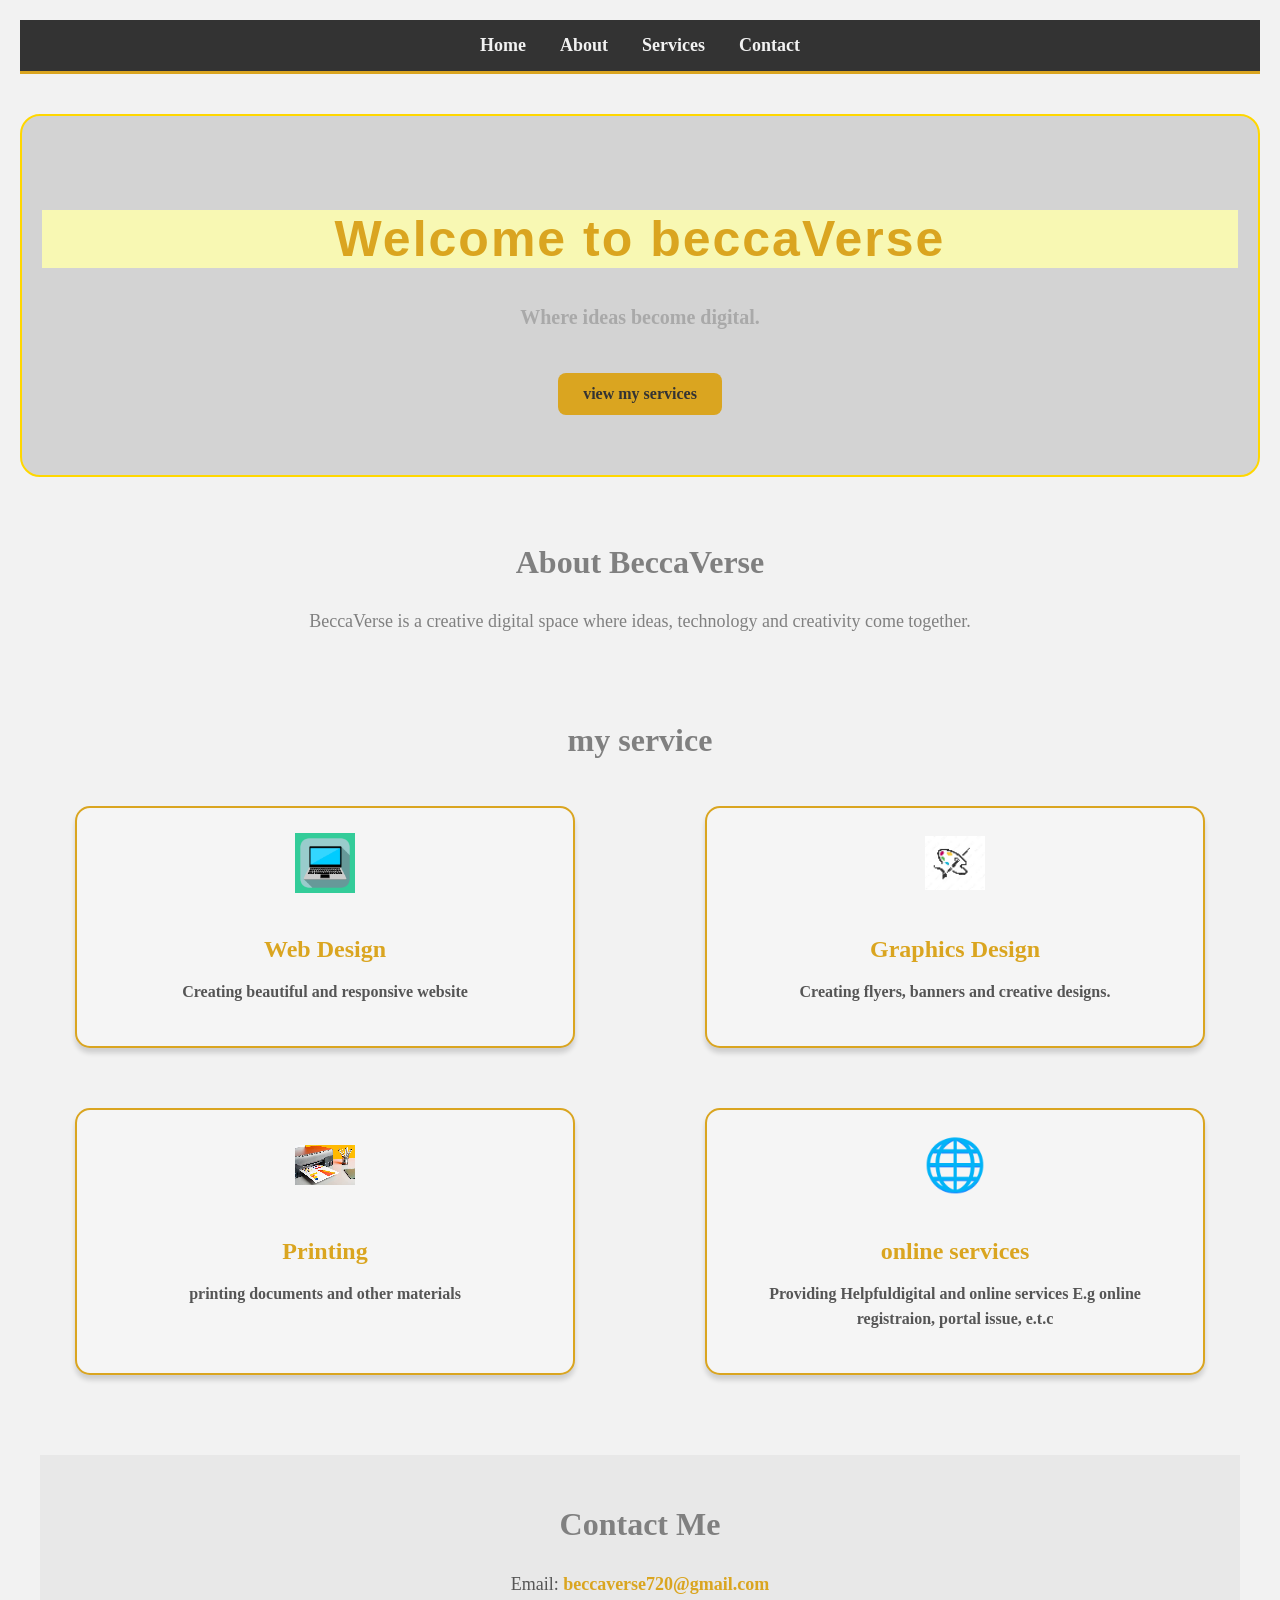
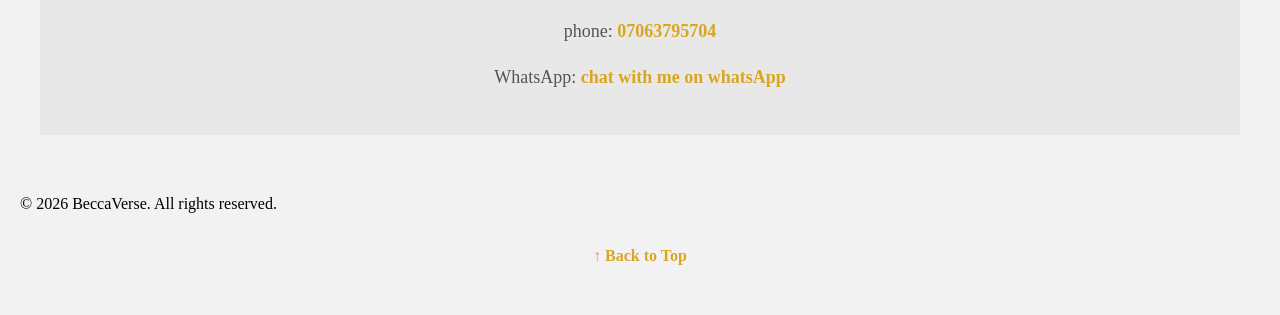
==== beccaverse.html @ 8858f7a9 "Complete BeccaVerse website" ====
<!DOCTYPE html>
<html>
  <head>
    <title>BeccaVerse</title>
    <style>
      p {
      line-height: 1.6;
    }
      .main-title{
        color: goldenrod;
        font-family: Arial;
        font-size: 50px;
        background-color:rgb(248, 248, 179);
       text-align: center;
       letter-spacing: 2px;
      }
      .motto-bar{
       text-align: center;
       font-size: 20px;
       color: darkgray;
       font-weight: bold;
      }
      .section-title{
        font-size: 32px;
        text-align: center;
        color: grey;
      }
      .about-text{
        text-align: center;
        font-size: 18px;
        color: grey;
        margin: 20px;

      }
      .service-card{
        background-color: whitesmoke;
        padding: 25px;
        border-radius: 15px;
        text-align: center;
        margin: 20px auto;
        color: goldenrod;
        font-weight: bold;
        font-family: Tahoma;
        max-width: 500px;
        box-shadow: 0 5px 5px rgba(0, 0, 0, 0.15);
        border: 2px solid  #DAA520;
        transition: 0.3s;
        box-sizing: border-box;
        width: 100%;
      }
      .service-card:hover{
        transform: translateY(-5px);
        box-shadow: 0 10px 25px rgba(0, 0, 0, 0.2);
      }
      .service-instruct{
       color: grey;
      }
      .service-container{
        display: grid;
        grid-template-columns: repeat(2, 1fr);
        gap: 20px;
        align-items: stretch;
        
      }
      @media (max-width: 600px){
        .service-container {
          grid-template-columns: 1fr;
        }
      }
    .service-card h3 {
    color: #DAA520;
    font-size: 24px;
    margin-bottom: 10px;
}
.service-card p {
    color: #555;
    font-size: 16px;
    line-height: 1.6;
}
.contact-info{
  text-align: center;
  font-size: 18px;
  color:#555;
  margin-top: 20px;
  background-color:  #E8E8E8;
  padding: 25px;
  border-radius: 2px solid #DAA520;

}
.contact-info a {
    color:  #DAA520;
    text-decoration: none;
    font-weight: bold;
}
.contact-info a:hover {
    color: #B8860B;
}
  .nav-bar{
    text-align: center;
    margin-bottom: 40px;
    background-color: #333;
    padding: 15px;
    border-bottom: 3px solid;
    border-color: #DAA520;
    position: sticky;
    top: 0;
    z-index: 1000;
  }
  .nav-bar a {
    color: #F2F2F2;
    text-decoration: none;
    font-size: 18px;
    margin: 0 15px;
    font-weight: bold;
    transition: 0.5s;
}
    .nav-bar a:hover {
    color: #DAA520;
}
    body{
      background-color: #F2F2F2;
      margin: 0;
      padding: 20px;
      font-family: Tahoma;
    }
    .hero{
      padding: 60px 20px;
      text-align: center;
      background-color: lightgrey ; 
      border-radius: 20px;
      border: 2px solid;
      border-color: gold;
    }
    .hero-button{
      display: inline-block;
      background-color: #DAA520;
      color: #333;
      padding: 12px 25px;
      border-radius: 8px;
      font-weight: bold;
      margin-top: 20px;
      text-decoration: none;
      translate: 0.5s;
    }
    .hero-button:hover{
      background-color: #B8860B;
    color: #F2F2F2;
    }
    .section-button{
      padding: 40px 20px;
    }
    .service-icon{
      width: 60px;
      object-fit: contain;
      height: 60px;
      margin-bottom: 15px;
    }
   .services-section {
    background-color: #EEEEEE;
    border-radius: 20px;
    margin-top: 30px;
    margin-bottom: 30px;
}
.back-to-top {
    display: block;
    width: fit-content;
    margin: 30px auto;
    color: #DAA520;
    text-decoration: none;
    font-weight: bold;
}
    </style>
  </head>
  <Body>
    <nav class="nav-bar">
      <a href="#home">Home</a>
      <a href="#about">About</a>
      <a href="#service">Services</a>
      <a href="#contact">Contact</a>
    </nav>
    <div class="hero">
      <h1 id="home" class="main-title">Welcome to beccaVerse</h1>
    <p class="motto-bar">Where ideas become digital.</p>
    <a href="#services" class="hero-button">view my services</a>
    </div>
    <section class="section-button">
     <h2 id="about" class="section-title"> About BeccaVerse</h2>
    <p class="about-text">
      BeccaVerse is a creative digital space where ideas,
      technology and creativity come together.</p>
    </section>
      <section section-button>
       <h2 id="service" class="section-title">
        my service
      </h2>
      <div class="service-container">
        
           <div class="service-card">
            <img src="icons/laptop.png" alt="laptop icon" class="service-icon">
          <h3> Web Design</h3>
          <p class="service-instruct">Creating beautiful and responsive website</p>
        </div>
       <div class="service-card">
        <img src="icons/graphics.png" alt="graphics icon" class="service-icon">
        <h3>Graphics Design</h3>
        <p  class="service-instruct">Creating flyers, banners and creative designs.</p>
       </div>
       <div class="service-card">
        <img src="icons/printing.png" alt="printing icon" class="service-icon">
        <h3>Printing</h3>
        <p  class="service-instruct">printing documents and other materials</p>
       </div>
       <div class="service-card">
        <img src="icons/service.png" alt="service icon" class="service-icon">
        <h3>online services</h3>
        <p  class="service-instruct">Providing Helpfuldigital and online services
          E.g online registraion, portal issue, e.t.c
        </p>
       </div>
      </div>
      </section>
      
      <section class="section-button">
        <div class="contact-info">
      <h2 id="contact" class="section-title">Contact Me</h2>
      <p>Email: 
        <a href="mailto:beccaverse720@gmail.com"> beccaverse720@gmail.com</a>
        </p>
      <p>phone: 
      <a href="tel:07063795704">07063795704</a>  
    </p>
     <p> WhatsApp:
      <a href="https://wa.me/2347063795704">chat with me on whatsApp</a> 
    </p>
     </div>
      </section>
     
    <footer>
      <p>&#169; 2026 BeccaVerse. All rights reserved.</p>
    </footer>  
     <a href="#home" class="back-to-top">↑ Back to Top</a>
      
      
     
      
      
  </Body>
</html>
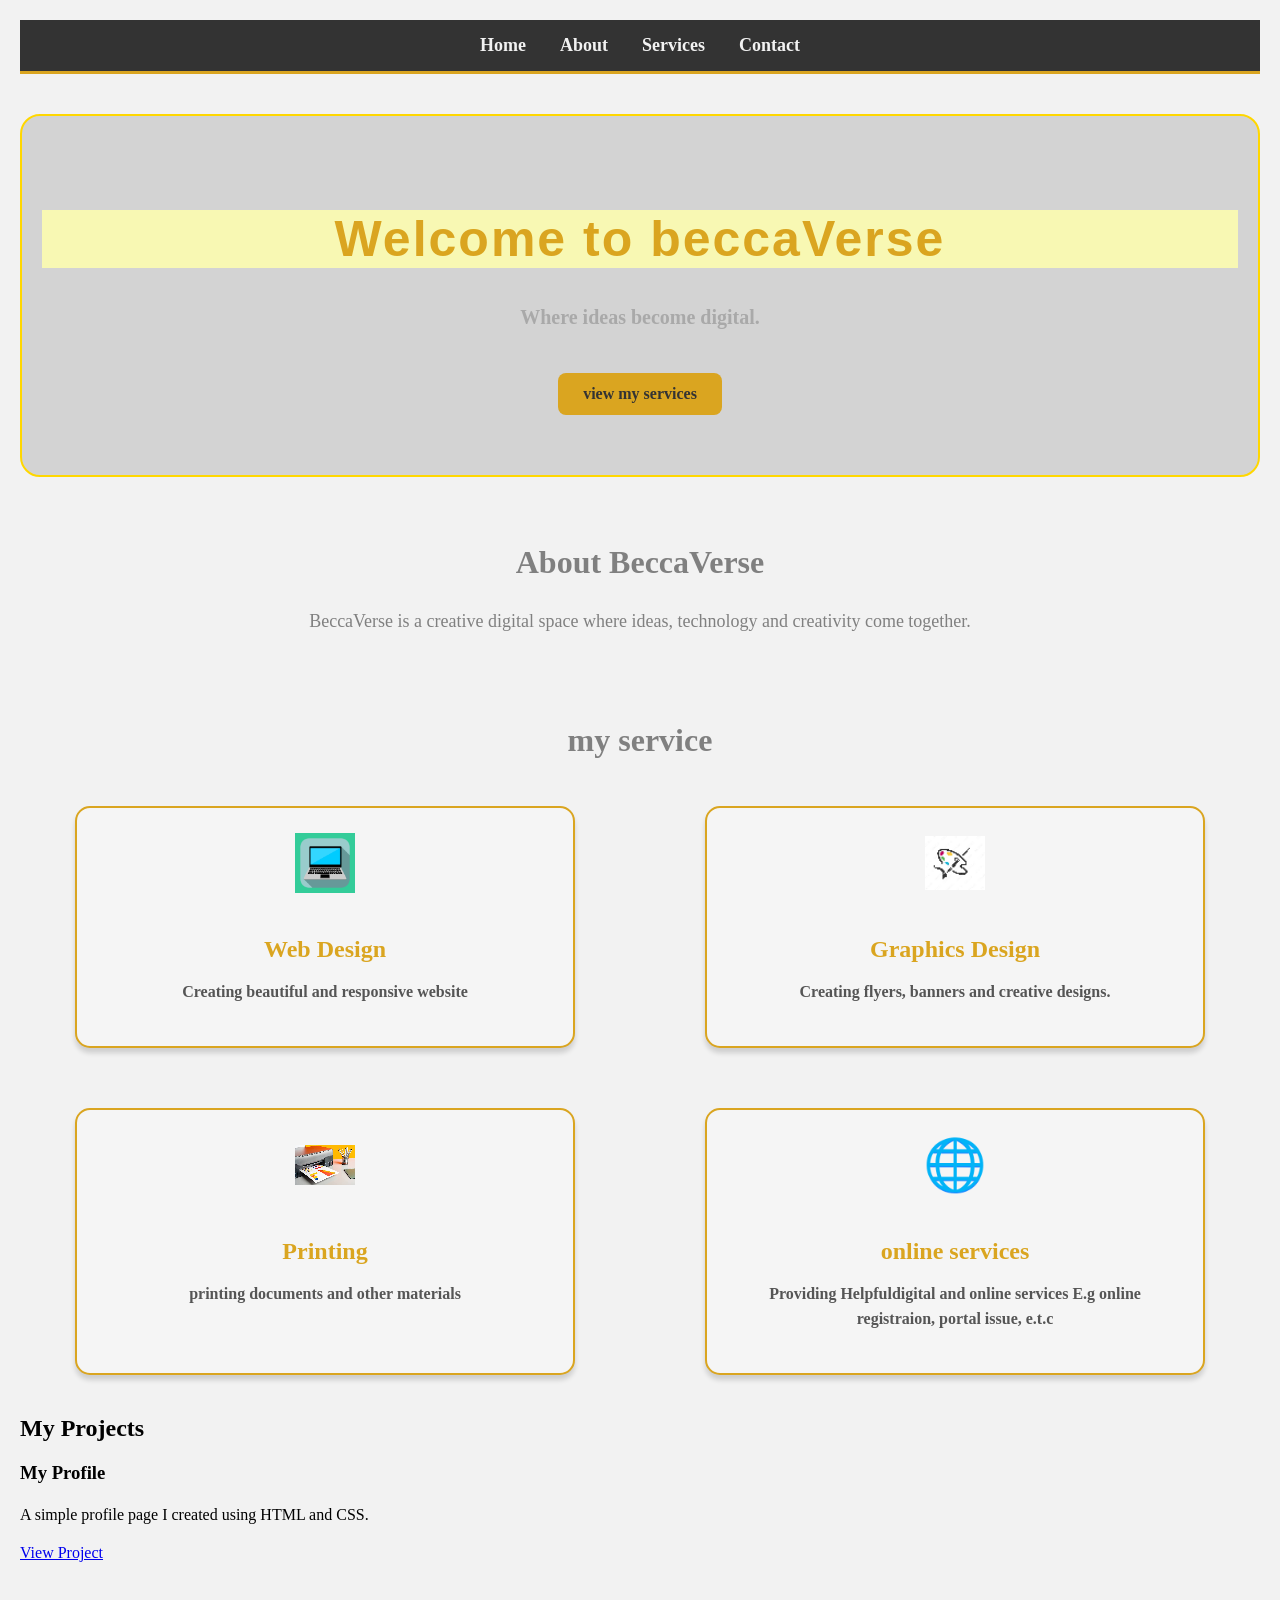
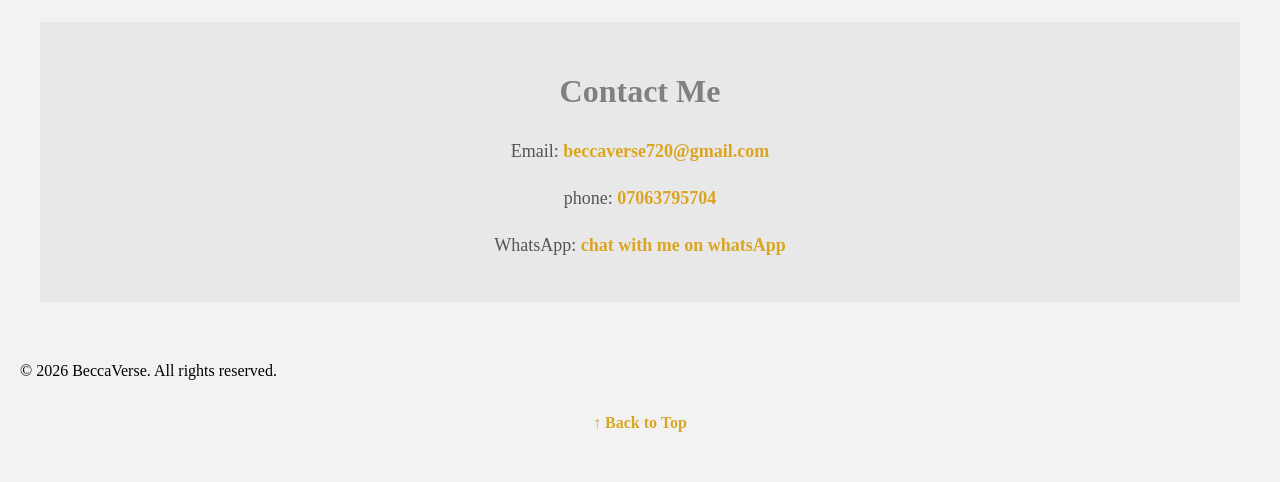
==== commit 50fd33fc: "Add myproject" ====
--- a/beccaverse.html
+++ b/beccaverse.html
@@ -219,6 +219,17 @@
        </div>
       </div>
       </section>
+
+      <section id="myproject">
+    <h2>My Projects</h2>
+
+    <div class="project-card">
+        <h3>My Profile</h3>
+        <p>A simple profile page I created using HTML and CSS.</p>
+
+        <a href="myproject.html">View Project</a>
+    </div>
+</section>
       
       <section class="section-button">
         <div class="contact-info">
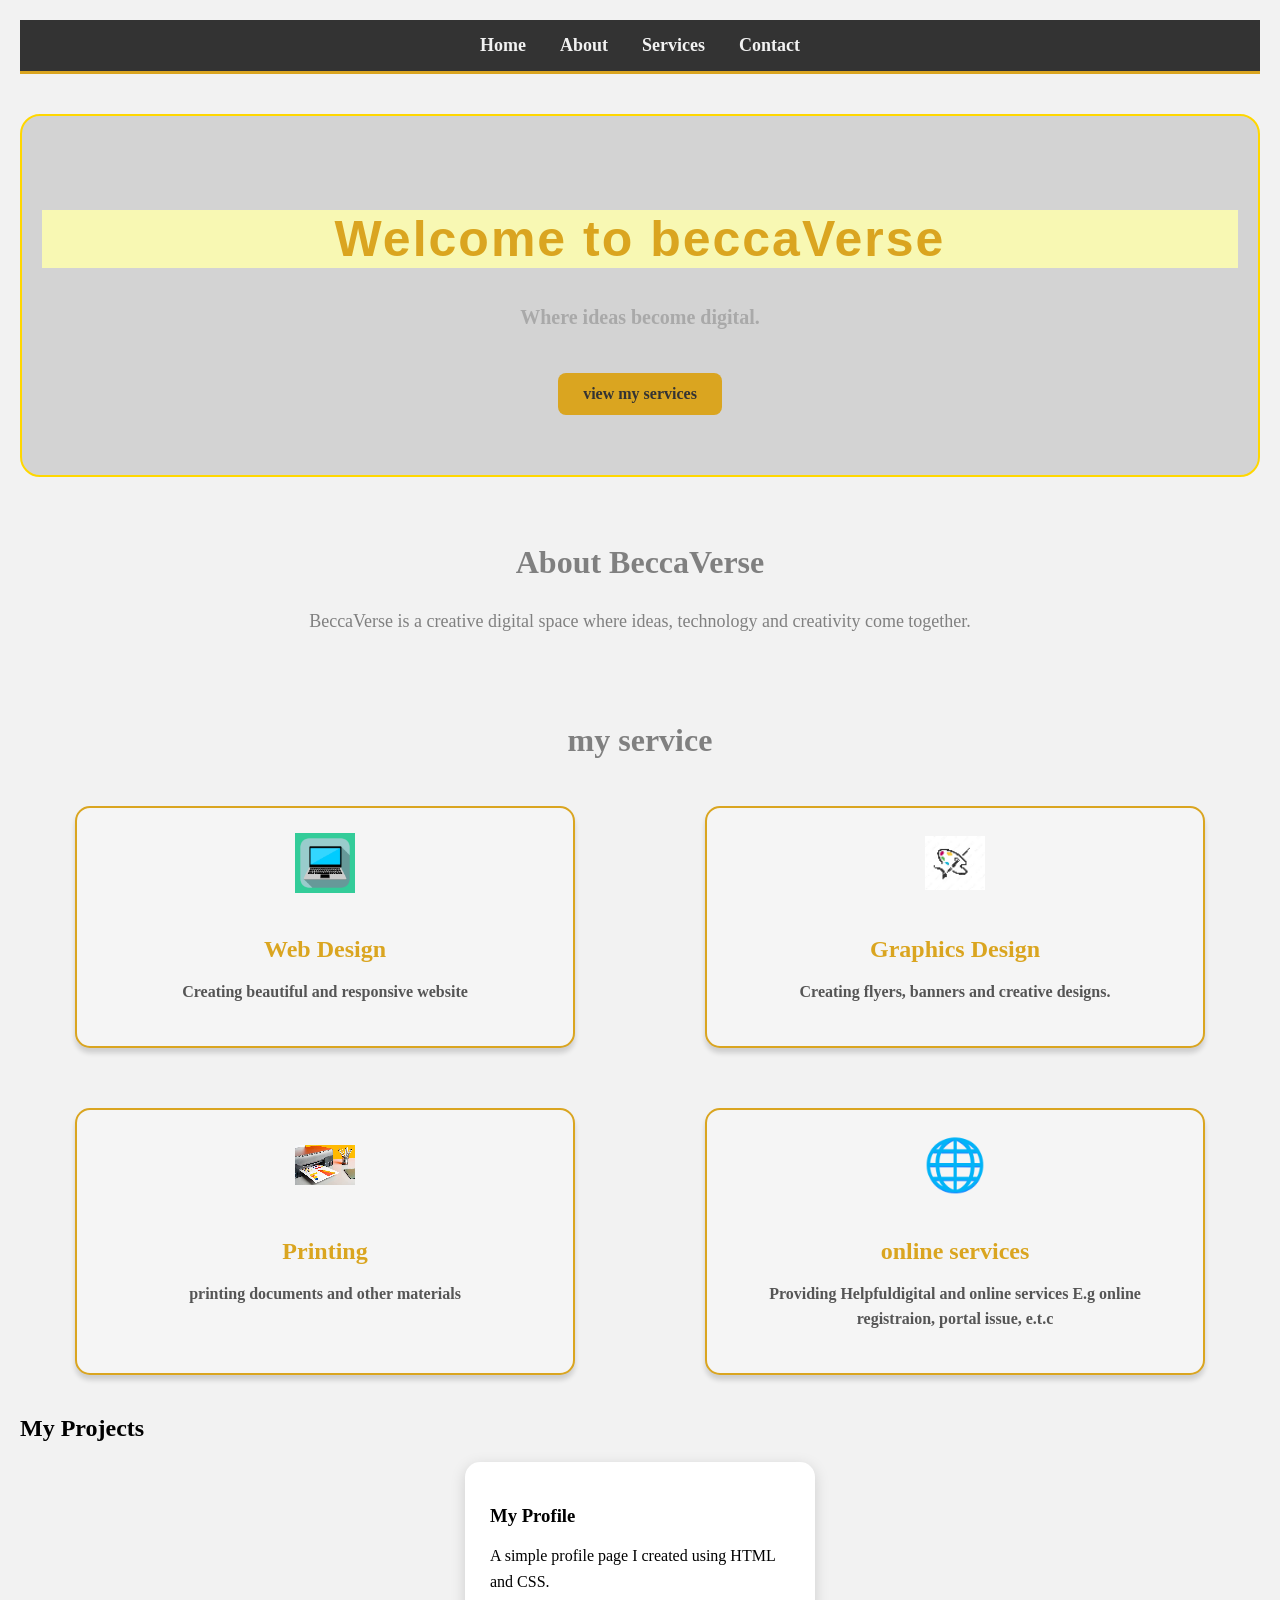
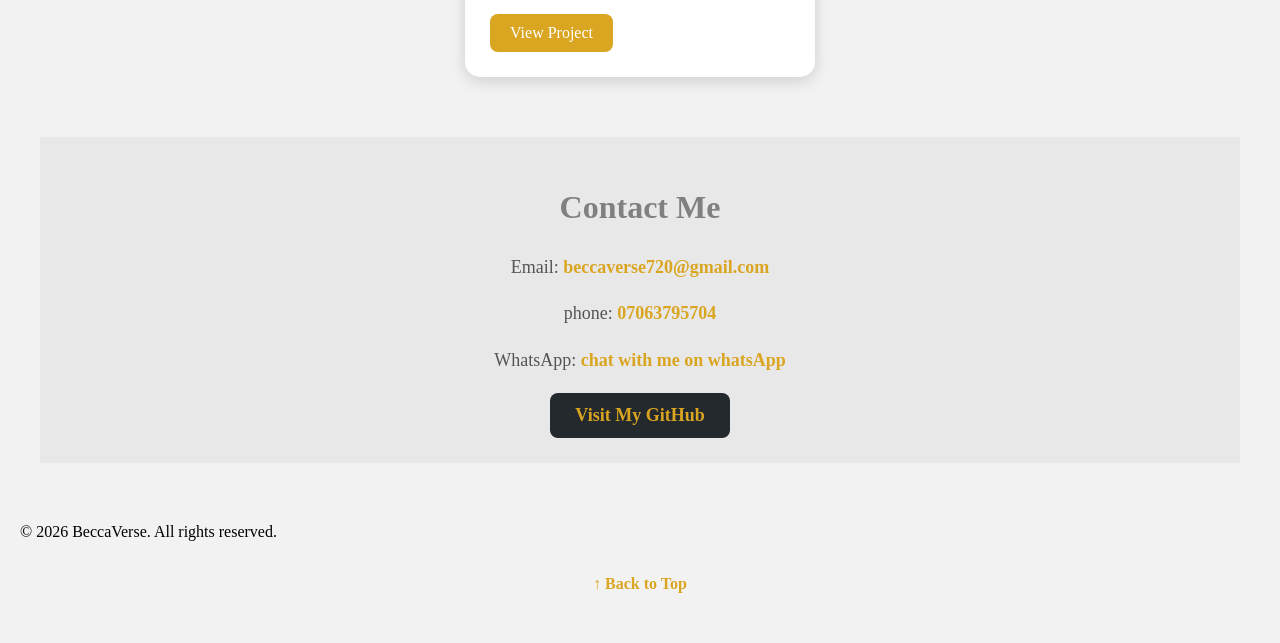
==== commit 67e8f10c: "Update project styling" ====
--- a/beccaverse.html
+++ b/beccaverse.html
@@ -2,174 +2,7 @@
 <html>
   <head>
     <title>BeccaVerse</title>
-    <style>
-      p {
-      line-height: 1.6;
-    }
-      .main-title{
-        color: goldenrod;
-        font-family: Arial;
-        font-size: 50px;
-        background-color:rgb(248, 248, 179);
-       text-align: center;
-       letter-spacing: 2px;
-      }
-      .motto-bar{
-       text-align: center;
-       font-size: 20px;
-       color: darkgray;
-       font-weight: bold;
-      }
-      .section-title{
-        font-size: 32px;
-        text-align: center;
-        color: grey;
-      }
-      .about-text{
-        text-align: center;
-        font-size: 18px;
-        color: grey;
-        margin: 20px;
-
-      }
-      .service-card{
-        background-color: whitesmoke;
-        padding: 25px;
-        border-radius: 15px;
-        text-align: center;
-        margin: 20px auto;
-        color: goldenrod;
-        font-weight: bold;
-        font-family: Tahoma;
-        max-width: 500px;
-        box-shadow: 0 5px 5px rgba(0, 0, 0, 0.15);
-        border: 2px solid  #DAA520;
-        transition: 0.3s;
-        box-sizing: border-box;
-        width: 100%;
-      }
-      .service-card:hover{
-        transform: translateY(-5px);
-        box-shadow: 0 10px 25px rgba(0, 0, 0, 0.2);
-      }
-      .service-instruct{
-       color: grey;
-      }
-      .service-container{
-        display: grid;
-        grid-template-columns: repeat(2, 1fr);
-        gap: 20px;
-        align-items: stretch;
-        
-      }
-      @media (max-width: 600px){
-        .service-container {
-          grid-template-columns: 1fr;
-        }
-      }
-    .service-card h3 {
-    color: #DAA520;
-    font-size: 24px;
-    margin-bottom: 10px;
-}
-.service-card p {
-    color: #555;
-    font-size: 16px;
-    line-height: 1.6;
-}
-.contact-info{
-  text-align: center;
-  font-size: 18px;
-  color:#555;
-  margin-top: 20px;
-  background-color:  #E8E8E8;
-  padding: 25px;
-  border-radius: 2px solid #DAA520;
-
-}
-.contact-info a {
-    color:  #DAA520;
-    text-decoration: none;
-    font-weight: bold;
-}
-.contact-info a:hover {
-    color: #B8860B;
-}
-  .nav-bar{
-    text-align: center;
-    margin-bottom: 40px;
-    background-color: #333;
-    padding: 15px;
-    border-bottom: 3px solid;
-    border-color: #DAA520;
-    position: sticky;
-    top: 0;
-    z-index: 1000;
-  }
-  .nav-bar a {
-    color: #F2F2F2;
-    text-decoration: none;
-    font-size: 18px;
-    margin: 0 15px;
-    font-weight: bold;
-    transition: 0.5s;
-}
-    .nav-bar a:hover {
-    color: #DAA520;
-}
-    body{
-      background-color: #F2F2F2;
-      margin: 0;
-      padding: 20px;
-      font-family: Tahoma;
-    }
-    .hero{
-      padding: 60px 20px;
-      text-align: center;
-      background-color: lightgrey ; 
-      border-radius: 20px;
-      border: 2px solid;
-      border-color: gold;
-    }
-    .hero-button{
-      display: inline-block;
-      background-color: #DAA520;
-      color: #333;
-      padding: 12px 25px;
-      border-radius: 8px;
-      font-weight: bold;
-      margin-top: 20px;
-      text-decoration: none;
-      translate: 0.5s;
-    }
-    .hero-button:hover{
-      background-color: #B8860B;
-    color: #F2F2F2;
-    }
-    .section-button{
-      padding: 40px 20px;
-    }
-    .service-icon{
-      width: 60px;
-      object-fit: contain;
-      height: 60px;
-      margin-bottom: 15px;
-    }
-   .services-section {
-    background-color: #EEEEEE;
-    border-radius: 20px;
-    margin-top: 30px;
-    margin-bottom: 30px;
-}
-.back-to-top {
-    display: block;
-    width: fit-content;
-    margin: 30px auto;
-    color: #DAA520;
-    text-decoration: none;
-    font-weight: bold;
-}
-    </style>
+  <link rel="stylesheet" href="style/style.css">
   </head>
   <Body>
     <nav class="nav-bar">
@@ -243,6 +76,9 @@
      <p> WhatsApp:
       <a href="https://wa.me/2347063795704">chat with me on whatsApp</a> 
     </p>
+    <a href="https://github.com/simonrebecca-23" target="_blank" class="github-btn">
+    Visit My GitHub
+    </a>
      </div>
       </section>
      
--- a/style/style.css
+++ b/style/style.css
@@ -0,0 +1,219 @@
+  
+      p {
+      line-height: 1.6;
+    }
+      .main-title{
+        color: goldenrod;
+        font-family: Arial;
+        font-size: 50px;
+        background-color:rgb(248, 248, 179);
+       text-align: center;
+       letter-spacing: 2px;
+      }
+      .motto-bar{
+       text-align: center;
+       font-size: 20px;
+       color: darkgray;
+       font-weight: bold;
+      }
+      .section-title{
+        font-size: 32px;
+        text-align: center;
+        color: grey;
+      }
+      .about-text{
+        text-align: center;
+        font-size: 18px;
+        color: grey;
+        margin: 20px;
+
+      }
+      .service-card{
+        background-color: whitesmoke;
+        padding: 25px;
+        border-radius: 15px;
+        text-align: center;
+        margin: 20px auto;
+        color: goldenrod;
+        font-weight: bold;
+        font-family: Tahoma;
+        max-width: 500px;
+        box-shadow: 0 5px 5px rgba(0, 0, 0, 0.15);
+        border: 2px solid  #DAA520;
+        transition: 0.3s;
+        box-sizing: border-box;
+        width: 100%;
+      }
+      .service-card:hover{
+        transform: translateY(-5px);
+        box-shadow: 0 10px 25px rgba(0, 0, 0, 0.2);
+      }
+      .service-instruct{
+       color: grey;
+      }
+      .service-container{
+        display: grid;
+        grid-template-columns: repeat(2, 1fr);
+        gap: 20px;
+        align-items: stretch;
+        
+      }
+      @media (max-width: 600px){
+        .service-container {
+          grid-template-columns: 1fr;
+        }
+      }
+    .service-card h3 {
+    color: #DAA520;
+    font-size: 24px;
+    margin-bottom: 10px;
+}
+.service-card p {
+    color: #555;
+    font-size: 16px;
+    line-height: 1.6;
+}
+.contact-info{
+  text-align: center;
+  font-size: 18px;
+  color:#555;
+  margin-top: 20px;
+  background-color:  #E8E8E8;
+  padding: 25px;
+  border-radius: 2px solid #DAA520;
+
+}
+.contact-info a {
+    color:  #DAA520;
+    text-decoration: none;
+    font-weight: bold;
+}
+.contact-info a:hover {
+    color: #B8860B;
+}
+  .nav-bar{
+    text-align: center;
+    margin-bottom: 40px;
+    background-color: #333;
+    padding: 15px;
+    border-bottom: 3px solid;
+    border-color: #DAA520;
+    position: sticky;
+    top: 0;
+    z-index: 1000;
+  }
+  .nav-bar a {
+    color: #F2F2F2;
+    text-decoration: none;
+    font-size: 18px;
+    margin: 0 15px;
+    font-weight: bold;
+    transition: 0.5s;
+}
+    .nav-bar a:hover {
+    color: #DAA520;
+}
+    body{
+      background-color: #F2F2F2;
+      margin: 0;
+      padding: 20px;
+      font-family: Tahoma;
+    }
+    .hero{
+      padding: 60px 20px;
+      text-align: center;
+      background-color: lightgrey ; 
+      border-radius: 20px;
+      border: 2px solid;
+      border-color: gold;
+    }
+    .hero-button{
+      display: inline-block;
+      background-color: #DAA520;
+      color: #333;
+      padding: 12px 25px;
+      border-radius: 8px;
+      font-weight: bold;
+      margin-top: 20px;
+      text-decoration: none;
+      translate: 0.5s;
+    }
+    .hero-button:hover{
+      background-color: #B8860B;
+    color: #F2F2F2;
+    }
+    .section-button{
+      padding: 40px 20px;
+    }
+    .service-icon{
+      width: 60px;
+      object-fit: contain;
+      height: 60px;
+      margin-bottom: 15px;
+    }
+   .services-section {
+    background-color: #EEEEEE;
+    border-radius: 20px;
+    margin-top: 30px;
+    margin-bottom: 30px;
+}
+.back-to-top {
+    display: block;
+    width: fit-content;
+    margin: 30px auto;
+    color: #DAA520;
+    text-decoration: none;
+    font-weight: bold;
+}
+.github-btn {
+    display: inline-block;
+    padding: 12px 25px;
+    background-color: #24292e;
+    color: white;
+    text-decoration: none;
+    border-radius: 8px;
+    font-weight: bold;
+}
+
+.github-btn:hover {
+    opacity: 0.8;
+}
+#projects {
+    text-align: center;
+    padding: 60px 20px;
+}
+
+#projects h2 {
+    font-size: 32px;
+    margin-bottom: 30px;
+}
+
+.project-card {
+    width: 300px;
+    margin: auto;
+    padding: 25px;
+    border-radius: 15px;
+    box-shadow: 0 4px 15px rgba(0, 0, 0, 0.15);
+    background-color: white;
+}
+
+.project-card h3 {
+    margin-bottom: 10px;
+}
+
+.project-card p {
+    margin-bottom: 20px;
+}
+
+.project-card a {
+    display: inline-block;
+    padding: 10px 20px;
+    background-color: #DAA520;
+    color: white;
+    text-decoration: none;
+    border-radius: 8px;
+}
+
+.project-card a:hover {
+    opacity: 0.8;
+}
